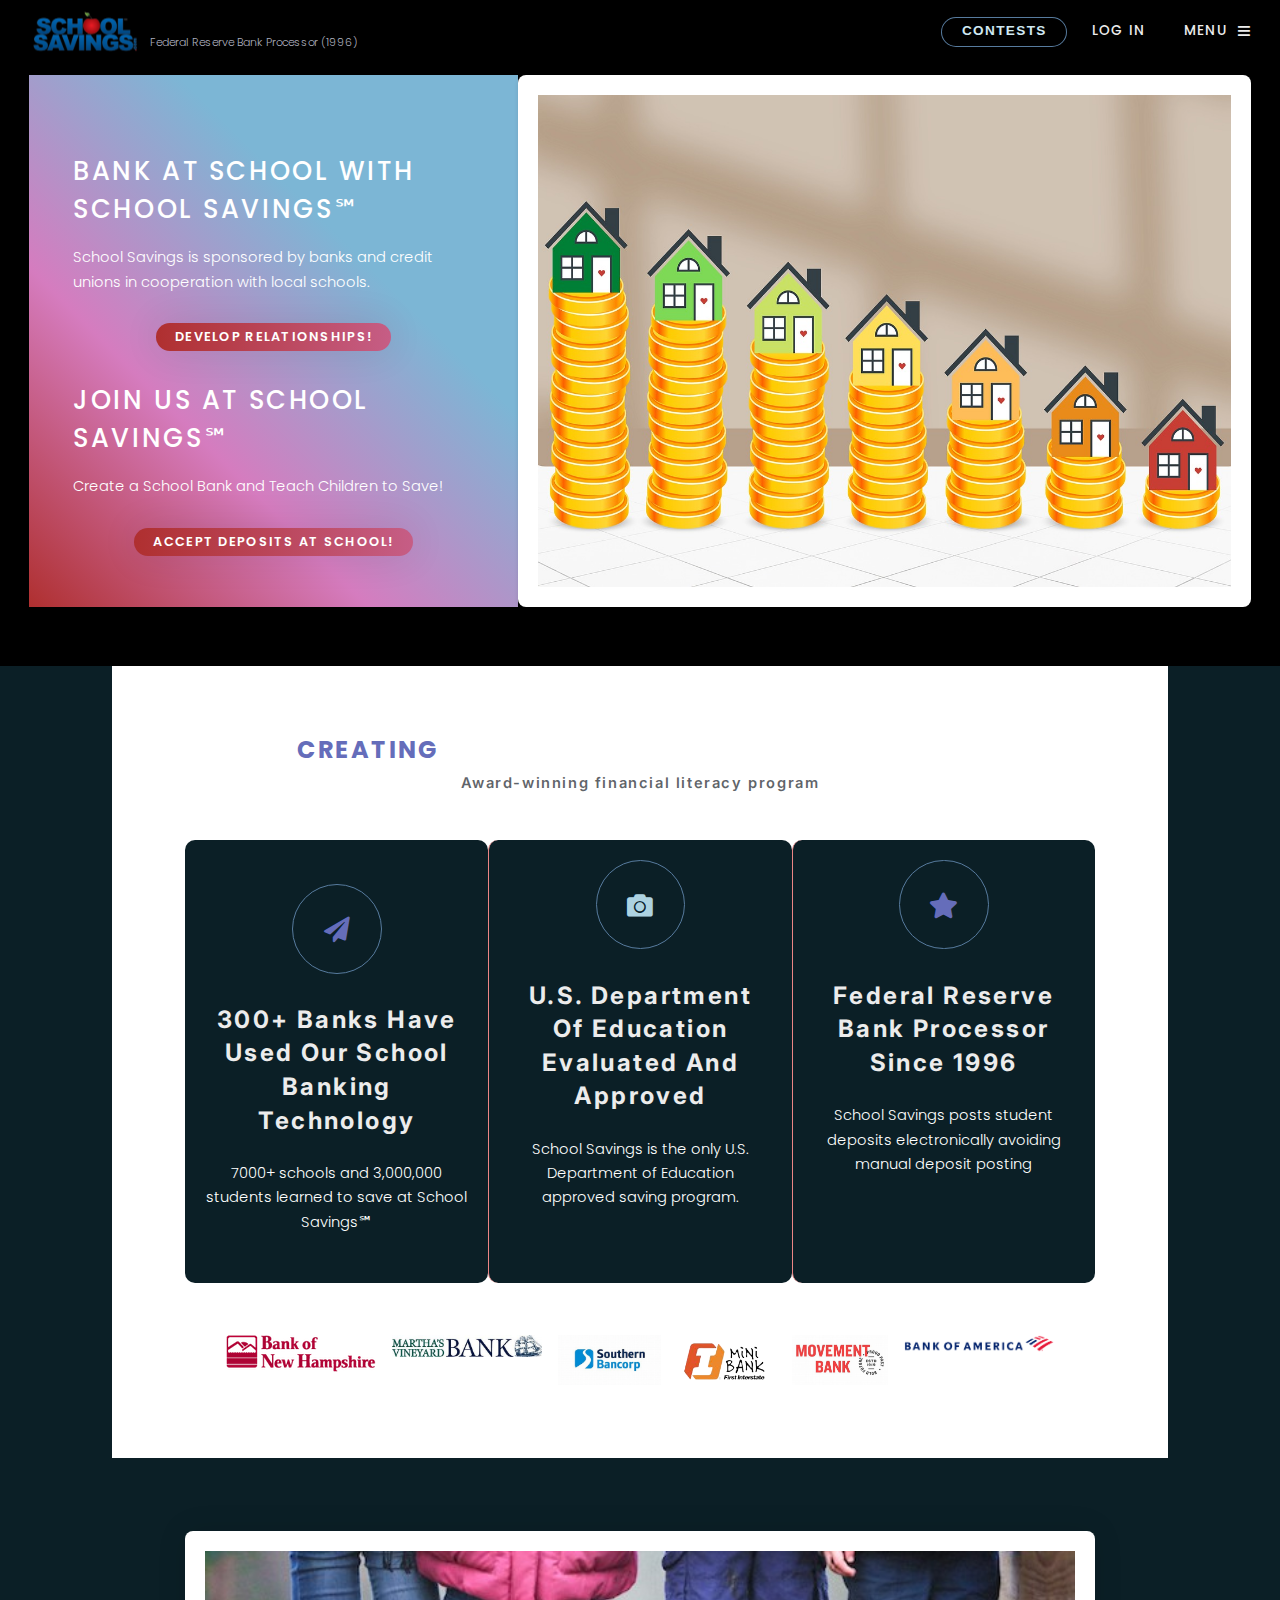
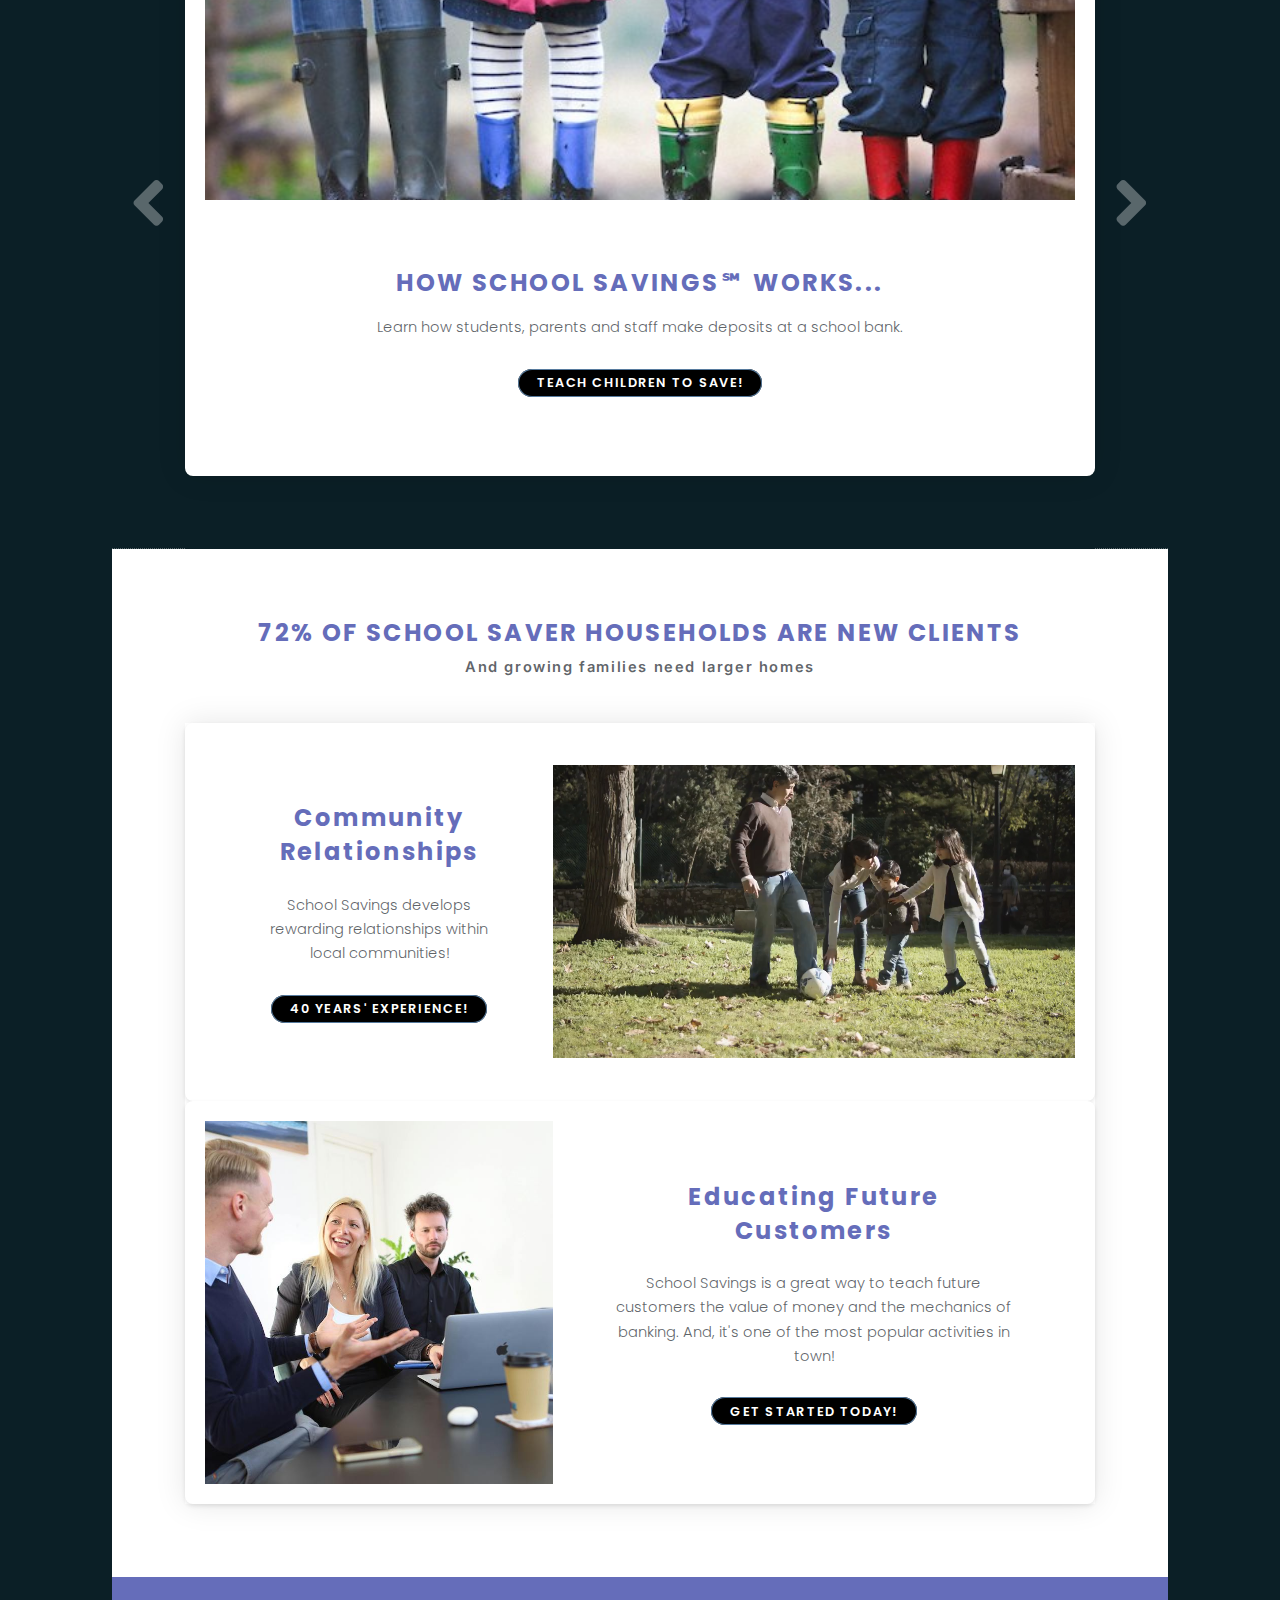
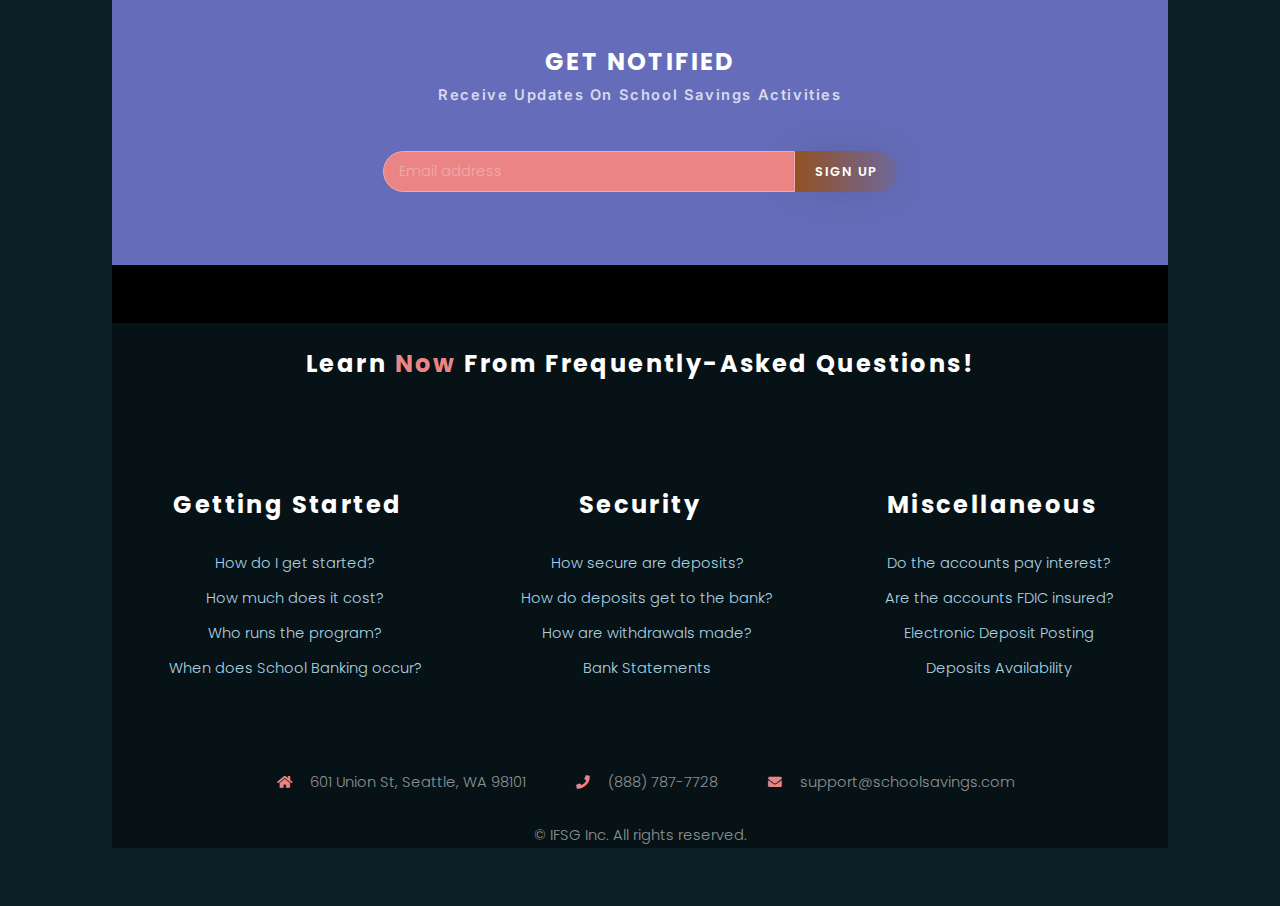
==== index.html @ 5a84d444 "2025 school savings files'" ====
<!DOCTYPE HTML>
<html lang="en">

<head>
	<!-- Google tag (gtag.js) -->
	<script async
		src="https://www.googletagmanager.com/gtag/js?id=G-5JDWLSJ3YE"></script>
	<script>
		window.dataLayer = window.dataLayer || [];
		function gtag() { dataLayer.push(arguments); }
		gtag('js', new Date());

		gtag('config', 'G-5JDWLSJ3YE');
	</script>
	<meta charset="utf-8" />
	<title>School Savings&trade;</title>
	<meta name="ROBOTS" content="INDEX,  FOLLOW" />
	<meta name="viewport"
		content="width=device-width, initial-scale=1" />
	<meta content="IE=edge,chrome=1">
	<meta name="description"
		content="School Savings is a social enterprise that teaches children to save by accepting their saving deposits AT SCHOOL.">
	<meta name="keywords"
		content="school banking, school savings, bank-at-school, kids bank, in-school branch, saving, financial literacy, college saving,  school saving, credit unions, banks, financial education ">
	<meta name="author" content="Sherry Avena">

	<meta property="og:title_name " content="School Savings">
	<meta property="og:image:width" content="1280">
	<meta property="og:image:height" content="720">
	<meta property="og:url" content="https//:www.schoolsavings.com">
	<meta property="og:description"
		content="!IMPORTANT: School Savings is a social enterprise that teaches children to save by accepting their saving deposits AT SCHOOL!">

	<link rel="apple-touch-icon" sizes="180x180"
		href="/apple-touch-icon.png">
	<link rel="icon" type="image/png" sizes="32x32"
		href="/favicon-32x32.png">
	<link rel="icon" type="image/ico" sizes="32x32" href="/favicon-ico">
	<link rel="icon" type="image/png" sizes="16x16"
		href="/favicon-16x16.png">


	<link rel=" stylesheet" href="assets/css/fontawesome-all.min.css" />
	<link rel=" stylesheet" href="assets/css/main.css" />
</head>

<body class="is-preload">


	<!-- Page Wrapper -->
	<div id="page-wrapper">

		<!-- Wrapper -->
		<div class="wrapper">
			<!-- <div id="header-placeholder"></div> -->
			<header id="header">
				<!-- <a href="index.html" class="logo">School Savings<sup>&reg;</sup> -->
				<a href="https://ww2.schoolsavings.com"
					class="logo-container">
					<img src="images/sscom_logo.svg" alt="Logo"
						class="logo">
					<span>Federal Reserve Bank Processor (1996)</span>
				</a>

				<nav>
					<ul>
						<li>
							<!-- contest image code is at bottom of page -->
							<button id="contest-btn">CONTESTS</button>
						</li>
						<li>
							<a href="https://www.schoolsavings.com/UserLogin/tabid/76/Default.aspx?returnurl=%2fUserProfile%2ftabid%2f63%2fDefault.aspx"
								class="login-button">Log In</a>
						</li>
						<li>
							<a href="#menu">
								<span class="menu-text">Menu</span>

							</a>
						</li>
					</ul>
				</nav>
			</header>
		</div>



		<!-- Nav -->
		<nav id="menu">
			<div id="menu-placeholder">

			</div>

		</nav>


		<!-- Banner -->
		<section id="banner">
			<div class="items">
				<section class="accent2">
					<h1>Bank at School with School Savings&#8480
					</h1>
					<p>School Savings is sponsored by banks and
						credit unions in
						cooperation with local schools.
					</p>
					<ul class="actions special">
						<li><a href="howitworks.html"
								class="button primary">Develop
								Relationships!</a>
						</li>
					</ul>

					<h1>Join Us at School Savings&#8480;
					</h1>
					<p>Create a School Bank and Teach Children
						to
						Save!

					</p>
					<ul class="actions special">
						<li><a href="gettingstarted.html"
								class="button primary">Accept Deposits
								at School!</a>
						</li>
					</ul>

				</section>
			</div>
			<div class="slider">
				<article>
					<img src="images/savings.jpg"
						alt="back to school poster"
						data-position="top right" />
				</article>
				<article class="slider-content">
					<img src="images/sandpipers.jpg"
						alt="group of children walking"
						data-position="top left" />
					<div class="overlay-text">
						<h2>Check out NEW Contest!</h2>
					</div>
				</article>

				<article>
					<img src="images/Girlwithmoneyjar.jpg"
						alt="girl with jar full of coins"
						data-position="bottom left" />
				</article>
				<!-- <article>
					<img src="images/child_coinjar.jpg"
						alt="child sitting on floor with jar of coins"
						data-position="bottom right" />
				</article> -->

			</div>
		</section>

	</div>
	</div>

	<!-- Wrapper -->
	<div class="wrapper">
		<div class="inner">

			<!-- Section -->
			<section class="main">
				<header class="major">
					<h2 class="letter-animation">Creating a New
						Generation of Savers (1982)</h2>
					<p> Award-winning financial literacy program</p>
				</header>
				<div class="features">
					<section>
						<span class="icon"
							style="background-image: url('apple-touch-icon.png')"
							major accent2></span>


						<span
							class="icon solid fa-paper-plane major accent2"></span>
						<h3 class="card">300+ Banks Have Used Our
							School
							Banking
							Technology </h3>
						<p>7000+ schools
							and
							3,000,000 students learned to save at School
							Savings&#8480;
						</p>
						<!-- </div> -->
					</section>
					<section>
						<span
							class="icon solid fa-camera major accent3"></span>
						<h3 class="card">U.S. Department of
							Education Evaluated and Approved
						</h3>
						<p>School Savings is the only U.S. Department of
							Education approved saving program.</p>

					</section>
					<section>
						<span
							class="icon solid fa-star major accent2"></span>
						<h3 class="card">Federal Reserve Bank Processor
							Since 1996
						</h3>
						<p>School Savings posts student deposits
							electronically avoiding manual deposit
							posting</p>
					</section>
				</div>
				<div class="banks-container">
					<div class="banks-grid">
						<div class="banks">
							<img src="images/BankofNH.png"
								alt="bank logo">
						</div>
						<div class="banks">
							<img src="images/marthas_bank.jpeg"
								alt="bank logo">
						</div>

						<div class="banks">
							<img src="images/southern.png"
								alt="bank logo">
						</div>
						<div class="banks">
							<img src="images/mini-bank_logo.png"
								alt="bank logo">
						</div>
						<div class="banks">
							<img src="images/movement_bank.jpeg"
								alt="bank logo">
						</div>
						<div class="banks">
							<img src="images/BofA_rgb.png"
								alt="bank logo">
						</div>
					</div>
				</div>
			</section>

			<!-- Section -->
			<section class="carousel accent4">
				<article>
					<div class="image"><img src="images/legs.jpg"
							alt="legs of children"
							data-position="center" /></div>
					<div class="content">
						<h2>How School Savings&#8480 works...</h2>
						<p>Learn how students, parents and staff make
							deposits
							at a school bank.</p>
						<p>
						<ul class="actions special">
							<li><a href="./howitworks.html"
									class="button primary">Teach
									Children to Save!</a>
							</li>
						</ul>

						</p>
					</div>
				</article>
				<article>
					<div class="image"><img
							src="images/authentication.jpg"
							alt="image of user authentication"
							data-position="center" />
					</div>
					<div class="content">
						<h3>Stringent Security Requirements</h3>
						<p>Deposits are accepted at school; Withdrawals
							must be made at the local branch or via
							standard bank procedure.</p>
						<p>
						<ul class="actions special">
							<li><a href="./security.html"
									class="button primary">
									Be secure!</a>
							</li>
						</ul>
						</p>
					</div>
				</article>
				<article>
					<div class="image"><img src="images/stone.png"
							alt="rolling ball uphill"
							data-position="center" />
					</div>
					<div class="content">
						<h3>U.S. Department of Education Evaluated and
							Approved</h3>
						<p>In 1985 a panel of eighteen (18) evaluators
							reviewed and approved School Savings for use
							in grades K-8 public and private schools in
							the United States.</p>
						<p>
						<ul class="actions special">
							<li><a href="./achievements.html"
									class="button primary">
									Achievements</a>
							</li>
						</ul>
						</p>
					</div>
				</article>
				<nav>
					<a href="#" class="previous"><span
							class="label">Previous</span></a>
					<a href="#" class="next"><span
							class="label">Next</span></a>
				</nav>
			</section>

			<!-- Section -->
			<section class="main">
				<header class="major">
					<h2>72% of School Saver households are new clients
					</h2>
					<p>And growing families need larger homes
					</p>
				</header>
				<div class="spotlights">
					<article>
						<video class="image" id="soccer_family-video"
							muted autoplay loop playsinline
							preload="auto">
							<source src="images/soccer_family.mp4"
								type="video/mp4">
							<source src="images/soccer_family.webm"
								type="video/webm">
							<source src="images/soccer_family.mkv"
								type="video/mkv">

							<source src="images/soccer_family.m4v"
								type="video/m4v">

							Your browser does not support the video
							tag.
						</video>


						<div class="content">
							<h3>Community relationships</h3>
							<p>School Savings develops rewarding
								relationships within local communities!
							</p>
							<ul class="actions special">
								<li><a href="./achievements.html"
										class="button primary">40 years'
										experience!</a>
								</li>
							</ul>
						</div>
					</article>
					<article>
						<div class="image"><img
								src="images/small_group.jpg" alt=""
								data-position="center" /></div>
						<div class="content">
							<h3>Educating future Customers</h3>
							<p>School Savings is a great way to teach
								future customers the value of money and
								the mechanics of banking. And, it's one
								of the most popular activities in town!
							</p>
							<ul class="actions special">
								<li><a href="./howitworks.html"
										class="button primary">Get
										Started Today!</a>
								</li>

							</ul>
						</div>
					</article>
				</div>
			</section>

		</div>
	</div>

	<!-- Wrapper -->
	<div class="wrapper">
		<div class="inner">

			<!-- Section -->
			<section class="main accent2">
				<header class="major">
					<h2>Get notified</h2>
					<p>Receive Updates On
						School Savings Activities</p>

				</header>
				<form method="post"
					action="https://formspree.io/f/mrgoyglo"
					class="combined">
					<input type="email" name="email" id="email"
						placeholder="Email address" class="invert" />
					<input type="submit" class="primary"
						value="Sign Up" />
				</form>

			</section>

			<!-- Footer -->

			<div id="footer-placeholder"></div>
		</div>
	</div>

	<!-- </div> -->

	<div id="contest-popup" class="popup">
		<div class="popup-content">
			<h2>Explore Nature Contest!</h2>
			<p>Make 4 deposits by April Fool's Day to enter drawing.
			</p>
			<span class="close-contests">&times;</span>
			<img src="images/binoculars.png"
				alt="School Savings Contest">
		</div>
	</div>


	<!-- Scripts -->
	<script src="assets/js/jquery.min.js"></script>
	<script src="assets/js/browser.min.js"></script>
	<script src="assets/js/breakpoints.min.js"></script>
	<script src="assets/js/util.js"></script>
	<script src="assets/js/main.js"></script>
	<script src="assets/js/modal.js"></script>
	<script src="assets/js/menu.js"></script>
	<script src="assets/js/contests.js"></script>
	<script src="assets/js/scroll.js"></script>
	<!-- <script>



</body>

</html>
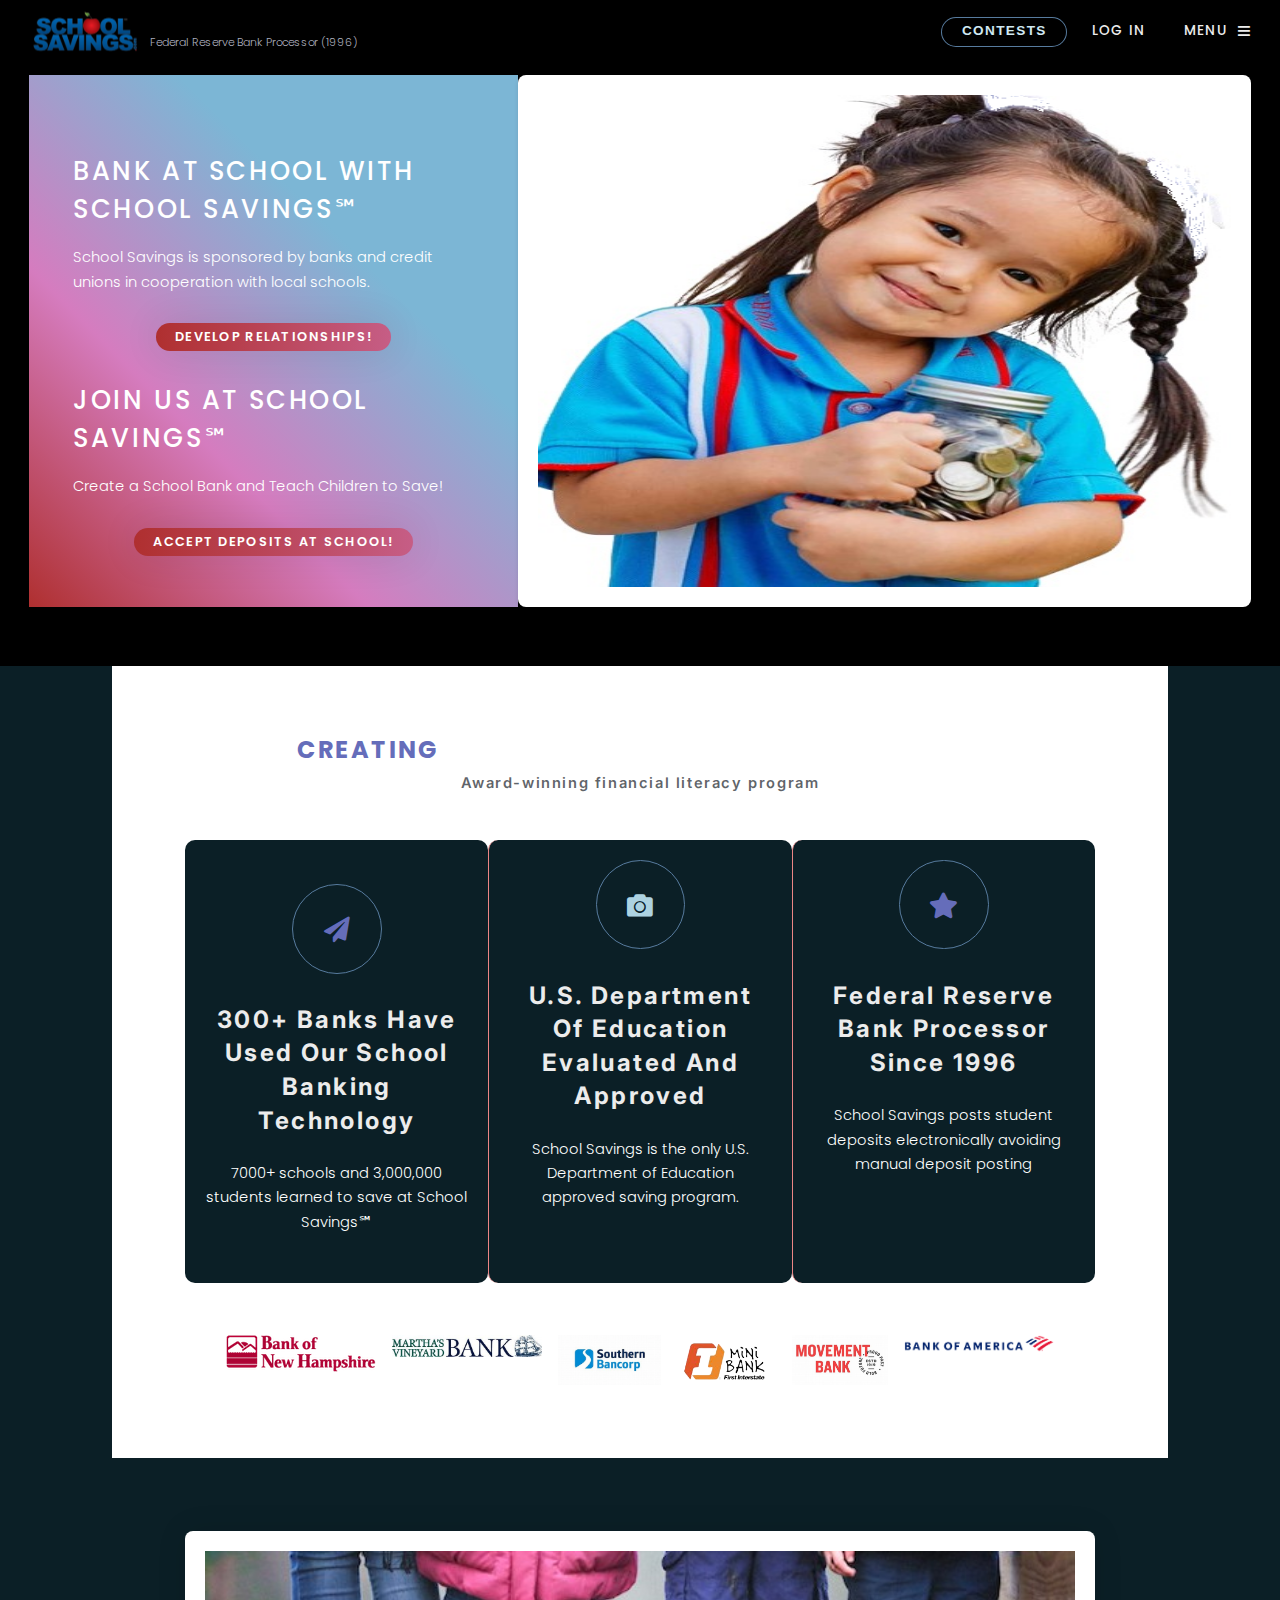
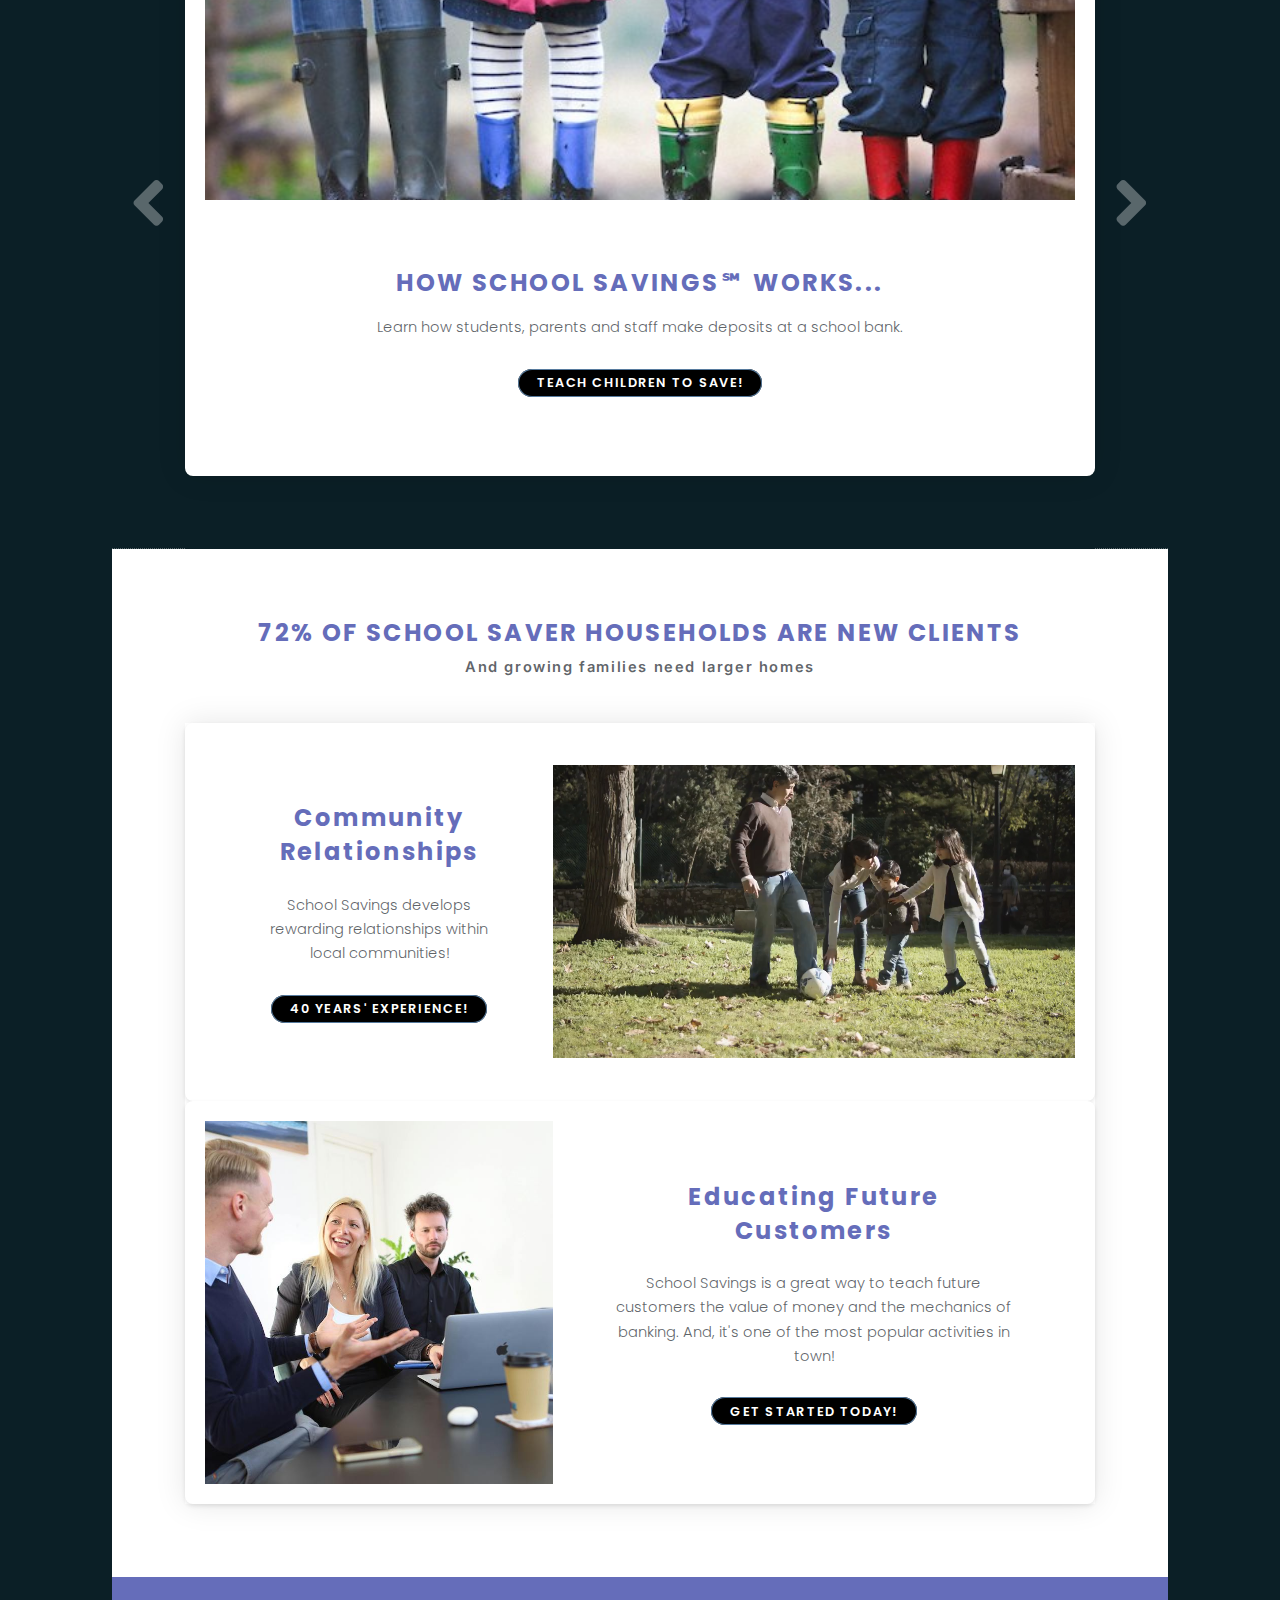
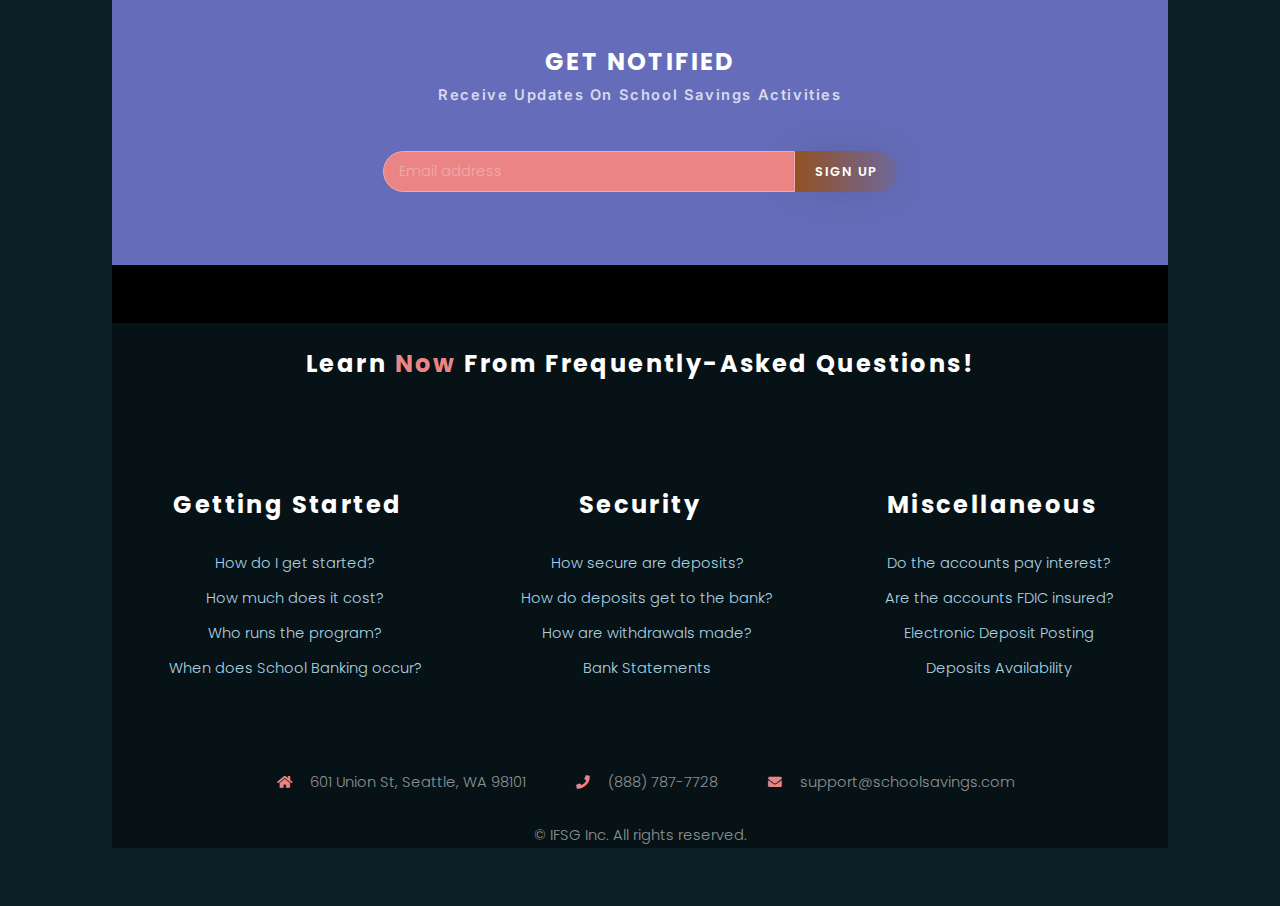
==== commit b9daa8f0: "index.html" ====
--- a/index.html
+++ b/index.html
@@ -128,11 +128,13 @@
 				</section>
 			</div>
 			<div class="slider">
+
 				<article>
-					<img src="images/savings.jpg"
-						alt="back to school poster"
-						data-position="top right" />
-				</article>
+					<img src="images/Girlwithmoneyjar.jpg"
+						alt="girl with jar full of coins"
+						data-position="bottom left" />
+				</article>
+
 				<article class="slider-content">
 					<img src="images/sandpipers.jpg"
 						alt="group of children walking"
@@ -143,10 +145,11 @@
 				</article>
 
 				<article>
-					<img src="images/Girlwithmoneyjar.jpg"
-						alt="girl with jar full of coins"
-						data-position="bottom left" />
-				</article>
+					<img src="images/savings.jpg"
+						alt="back to school poster"
+						data-position="top right" />
+				</article>
+
 				<!-- <article>
 					<img src="images/child_coinjar.jpg"
 						alt="child sitting on floor with jar of coins"
